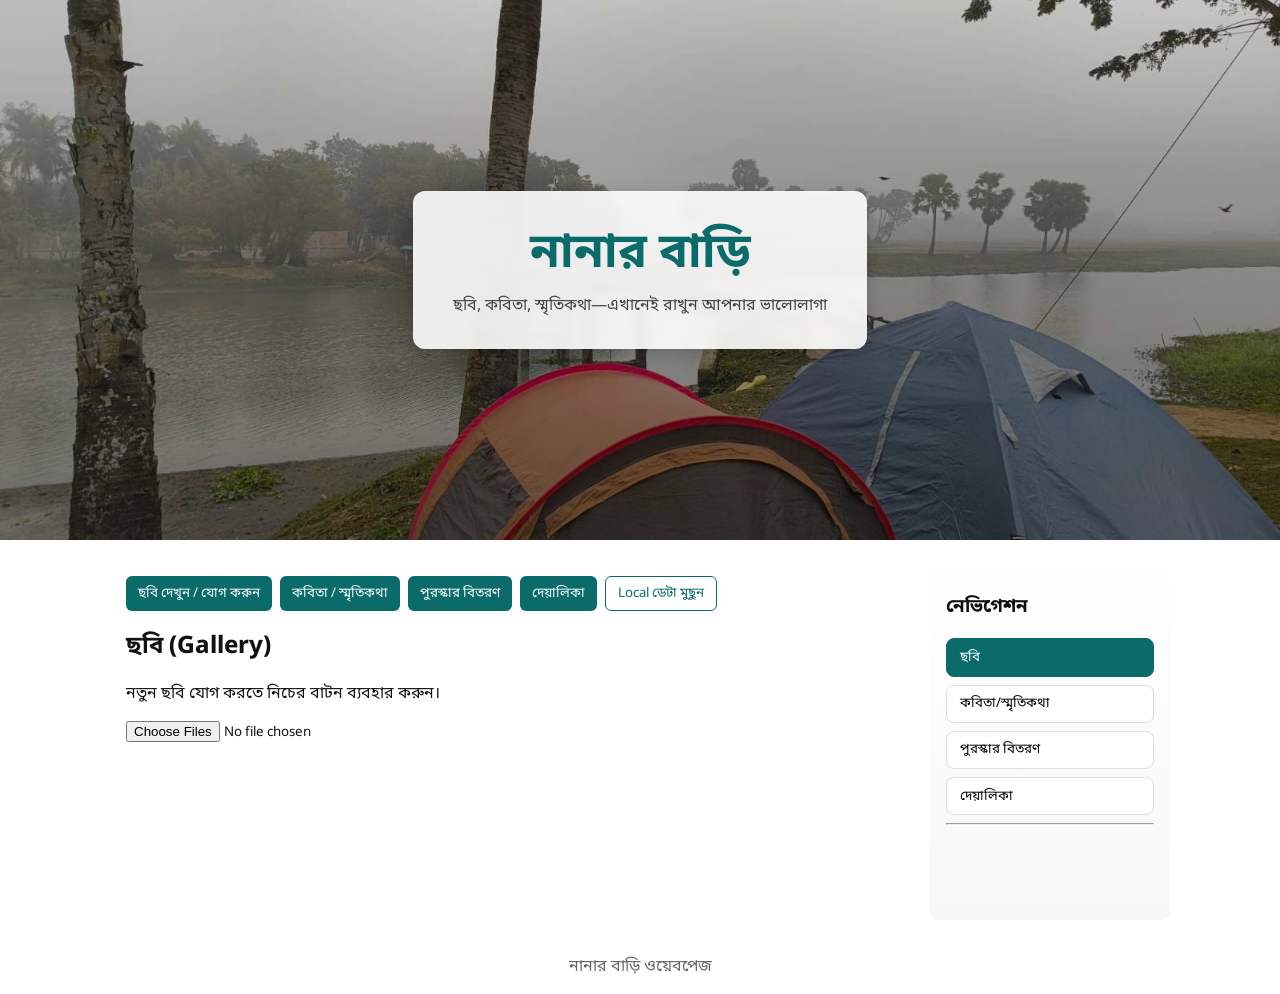
==== index.html @ ef78776d "just added html file" ====
<!doctype html>
<html lang="bn">
<head>
  <meta charset="utf-8">
  <meta name="viewport" content="width=device-width, initial-scale=1">
  <title>নানার বাড়ি</title>
  <link href="https://fonts.googleapis.com/css2?family=Noto+Sans+Bengali:wght@400;700&display=swap" rel="stylesheet">
    <link rel="stylesheet" href="css/style.css">
</head>
<body>
  <div class="hero" background="url(assets/bridge.jpeg)">
    <div class="overlay"></div>
    <div class="title-box">
      <h1>নানার বাড়ি</h1>
      <p class="lead">ছবি, কবিতা, স্মৃতিকথা—এখানেই রাখুন আপনার ভালোলাগা</p>
    </div>
  </div>

  <div class="container">
    <div class="main">
      <div class="top-actions">
        <button class="btn" onclick="showSection('chobi')">ছবি দেখুন / যোগ করুন</button>
        <button class="btn" onclick="showSection('kobita')">কবিতা / স্মৃতিকথা</button>
        <button class="btn" onclick="showSection('puroshkar')">পুরস্কার বিতরণ</button>
        <button class="btn" onclick="showSection('deyalikha')">দেয়ালিকা</button>
        <button class="btn ghost" onclick="clearAll()">Local ডেটা মুছুন</button>
      </div>

      <section id="chobi">
        <h2>ছবি (Gallery)</h2>
        <p>নতুন ছবি যোগ করতে নিচের বাটন ব্যবহার করুন।</p>
        <input type="file" id="imageInput" accept="image/*" multiple>
        <div style="height:10px"></div>
        <div class="gallery" id="gallery"></div>
      </section>

      <section id="kobita">
        <h2>কবিতা / স্মৃতিকথা</h2>
        <p>নিচে বাংলা কবিতা বা স্মৃতিকথা লিখে 'সংরক্ষণ' করুন।</p>
        <label>শিরোনাম</label>
        <input type="text" id="poemTitle" placeholder="কবিতের নাম / স্মৃতিকথার শিরোনাম">
        <label>কবিতা / স্মৃতিকথা</label>
        <textarea id="poemBody" rows="6" placeholder="এখানে বাংলায় লিখুন..."></textarea>
        <div style="margin-top:0.5rem">
          <button class="btn" onclick="savePoem()">সংরক্ষণ</button>
        </div>
        <hr>
        <div id="poemList"></div>
      </section>

      <section id="puroshkar">
        <h2>পুরস্কার বিতরণ</h2>
        <p>এখানে পুরস্কার তালিকা যোগ করুন (উদাহরণ: বর্ষসেরা কবিতা, শ্রেষ্ঠ চিত্র, ইত্যাদি)</p>
        <label>পুরস্কারের নাম</label>
        <input type="text" id="awardName">
        <label>বর্ণনা</label>
        <input type="text" id="awardDesc">
        <div style="margin-top:0.5rem"><button class="btn" onclick="addAward()">যোগ করুন</button></div>
        <div id="awardList" style="margin-top:0.75rem"></div>
      </section>

      <section id="deyalikha">
        <h2>দেয়ালিকা</h2>
        <p>আপনার নাম ও বার্তা রেখে যান।</p>
        <label>নাম</label>
        <input type="text" id="gbName">
        <label>বার্তা</label>
        <textarea id="gbMessage" rows="3"></textarea>
        <div style="margin-top:0.5rem"><button class="btn" onclick="addGuestbook()">পাঠান</button></div>
        <hr>
        <div id="gbList"></div>
      </section>

    </div>

    <aside class="side">
      <h3>নেভিগেশন</h3>
      <div class="menu" id="menu">
        <button onclick="showSection('chobi')" id="m-chobi">ছবি</button>
        <button onclick="showSection('kobita')" id="m-kobita">কবিতা/স্মৃতিকথা</button>
        <button onclick="showSection('puroshkar')" id="m-puroshkar">পুরস্কার বিতরণ</button>
        <button onclick="showSection('deyalikha')" id="m-deyalikha">দেয়ালিকা</button>
      </div>

      <hr>
     
    </aside>
  </div>

  <footer>
    নানার বাড়ি ওয়েবপেজ 
  </footer>
</body>
  <script src="js/script.js"></script>
  <!-- Front page image added -->
  <section id="front-image" style="text-align:center; margin-top:20px;">
    <img src="front.jpeg" alt="Front Image" style="width:100%; max-height:500px; object-fit:cover; border-radius:10px;">
    <h1 style="position:relative; top:-120px; color:white; font-size:48px; text-shadow:2px 2px 6px black;">নানার বাড়ি</h1>
  </section>

</html>
---- css/style.css ----
:root{
    --accent:#0b6b6b;
    --muted:#f4f4f4;
    --panel: rgba(255,255,255,0.85);
  }
  *{box-sizing:border-box;font-family:'Noto Sans Bengali', sans-serif}
  body,html{height:100%;margin:0;color:#111}

  .hero{
    background-image: url('/assets/bridge.jpeg');
    height: 500px;
    width: 100%;
    background-size: cover; 
    background-position: center; 
    background-repeat: no-repeat;
    background-position: center;
    height:60vh;
    position:relative;
    display:flex;
    align-items:center;
    justify-content:center;
  }
  .overlay{
    position:absolute;inset:0;background:linear-gradient(to bottom, rgba(0,0,0,0.15), rgba(0,0,0,0.45));
  }
  .title-box{
    position:relative;padding:2rem 2.5rem;border-radius:12px;background:rgba(255,255,255,0.9);text-align:center;backdrop-filter: blur(4px);
    box-shadow:0 6px 18px rgba(0,0,0,0.2);
  }
  h1{margin:0;font-size:3rem;color:var(--accent)}
  p.lead{margin:0.5rem 0 0;color:#444}

  .container{display:flex;gap:1rem;padding:1.25rem;max-width:1100px;margin:0 auto}
  .main{flex:1;background:var(--panel);padding:1rem;border-radius:8px;min-height:40vh}
  .side{width:240px;background:linear-gradient(180deg,#fff,#f7f7f7);padding:1rem;border-radius:8px}

  .menu{display:flex;flex-direction:column;gap:0.5rem}
  .menu button{padding:0.6rem 0.8rem;border-radius:8px;border:1px solid #ddd;background:white;cursor:pointer;text-align:left}
  .menu button.active{background:var(--accent);color:white;border-color:var(--accent)}

  section{display:none}
  section.active{display:block}

  /* gallery */
  .gallery{display:grid;grid-template-columns:repeat(auto-fill,minmax(140px,1fr));gap:0.5rem}
  .gallery img{width:100%;height:120px;object-fit:cover;border-radius:6px}

  /* poem list */
  .poem{border:1px dashed #ddd;padding:0.6rem;border-radius:6px;margin-bottom:0.5rem;background:white}
  label{display:block;margin:0.5rem 0 0.25rem;font-weight:600}
  input[type=text],textarea{width:100%;padding:0.5rem;border-radius:6px;border:1px solid #ccc}
  .row{display:flex;gap:0.5rem}
  .small{width:120px}

  footer{text-align:center;padding:1rem;color:#666}
  .top-actions{display:flex;gap:0.5rem;flex-wrap:wrap;margin-bottom:0.5rem}
  .btn{background:var(--accent);color:white;border:none;padding:0.5rem 0.75rem;border-radius:6px;cursor:pointer}
  .btn.ghost{background:transparent;color:var(--accent);border:1px solid var(--accent)}

  @media (max-width:900px){
    .container{flex-direction:column}
    .side{width:100%}
    h1{font-size:2.25rem}
  }
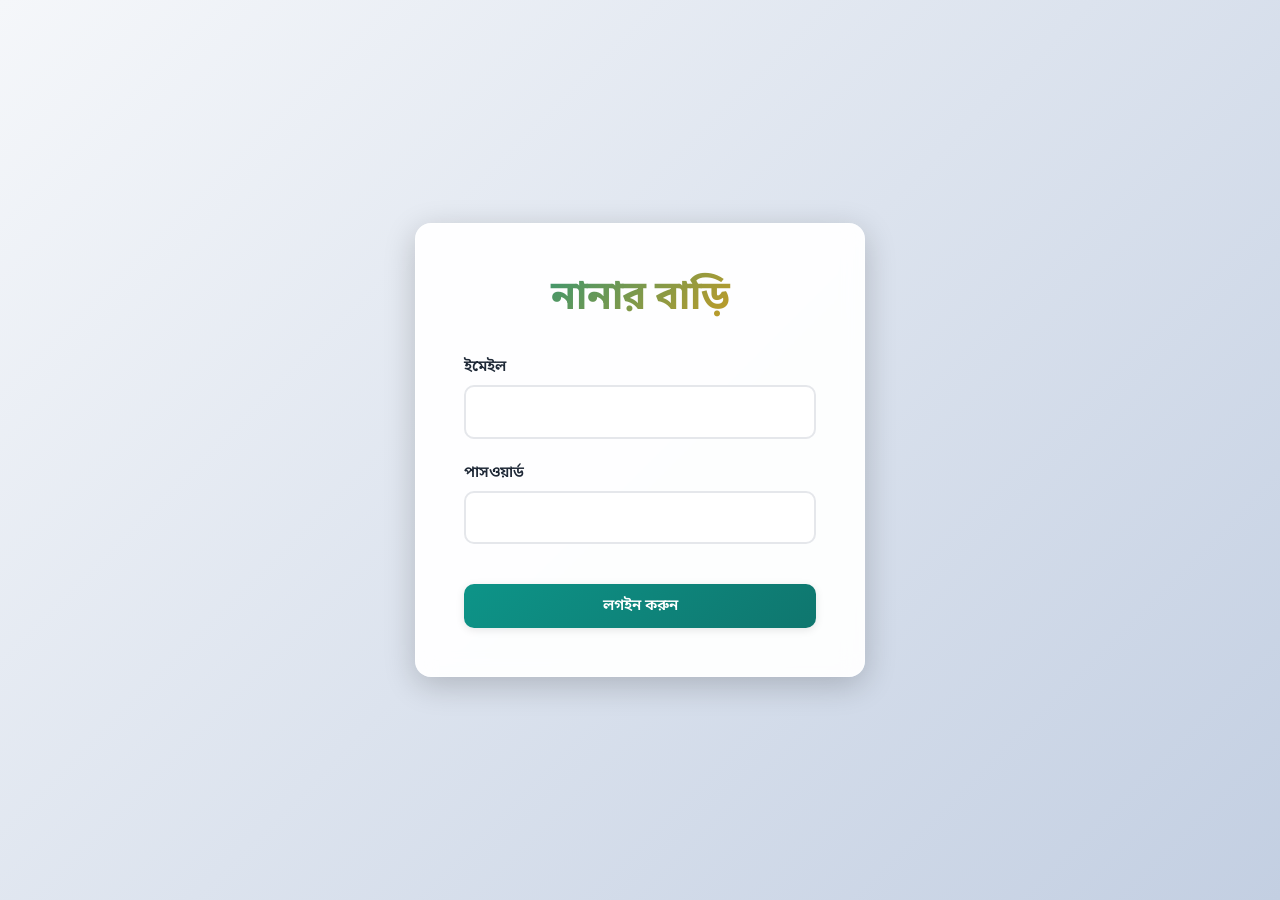
==== commit 6fe7b54b: "everything is working fine without image uploading" ====
--- a/index.html
+++ b/index.html
@@ -23,13 +23,21 @@
         <button class="btn" onclick="showSection('kobita')">কবিতা / স্মৃতিকথা</button>
         <button class="btn" onclick="showSection('puroshkar')">পুরস্কার বিতরণ</button>
         <button class="btn" onclick="showSection('deyalikha')">দেয়ালিকা</button>
-        <button class="btn ghost" onclick="clearAll()">Local ডেটা মুছুন</button>
+        <button class="btn ghost" onclick="logout()" style="margin-left: auto;">লগআউট</button>
       </div>
 
       <section id="chobi">
         <h2>ছবি (Gallery)</h2>
         <p>নতুন ছবি যোগ করতে নিচের বাটন ব্যবহার করুন।</p>
-        <input type="file" id="imageInput" accept="image/*" multiple>
+        <div class="upload-container" style="text-align: center; margin-bottom: 2rem;">
+        <input type="file" id="imageInput" accept="image/*" style="display: none;">
+        <label for="imageInput" class="btn" style="cursor: pointer; display: inline-flex; align-items: center; gap: 0.5rem;">
+          <svg xmlns="http://www.w3.org/2000/svg" width="20" height="20" viewBox="0 0 24 24" fill="none" stroke="currentColor" stroke-width="2" stroke-linecap="round" stroke-linejoin="round"><rect x="3" y="3" width="18" height="18" rx="2" ry="2"/><circle cx="8.5" cy="8.5" r="1.5"/><polyline points="21 15 16 10 5 21"/></svg>
+          ছবি নির্বাচন করুন
+        </label>
+        <span id="fileName" style="margin-left: 10px; color: var(--text-secondary);">কোন ছবি নির্বাচন করা হয়নি</span>
+        <button id="uploadBtn" class="btn" style="margin-left: 10px; background: var(--secondary); display: none;">আপলোড করুন</button>
+      </div>
         <div style="height:10px"></div>
         <div class="gallery" id="gallery"></div>
       </section>
@@ -88,14 +96,15 @@
   </div>
 
   <footer>
-    নানার বাড়ি ওয়েবপেজ 
+    © ২০২৫ নানার বাড়ি — সবার স্মৃতি, সবার আনন্দ
   </footer>
+
+  <!-- Lightbox for viewing images -->
+  <div class="lightbox" id="lightbox">
+    <button class="lightbox-close" onclick="closeLightbox()">✕</button>
+    <img id="lightbox-img" src="" alt="Full view">
+  </div>
+
+  <script src="js/script.js"></script>
 </body>
-  <script src="js/script.js"></script>
-  <!-- Front page image added -->
-  <section id="front-image" style="text-align:center; margin-top:20px;">
-    <img src="front.jpeg" alt="Front Image" style="width:100%; max-height:500px; object-fit:cover; border-radius:10px;">
-    <h1 style="position:relative; top:-120px; color:white; font-size:48px; text-shadow:2px 2px 6px black;">নানার বাড়ি</h1>
-  </section>
-
 </html>
--- a/css/style.css
+++ b/css/style.css
@@ -1,64 +1,536 @@
 :root{
-    --accent:#0b6b6b;
-    --muted:#f4f4f4;
-    --panel: rgba(255,255,255,0.85);
-  }
-  *{box-sizing:border-box;font-family:'Noto Sans Bengali', sans-serif}
-  body,html{height:100%;margin:0;color:#111}
-
-  .hero{
+    --primary: #0d9488;
+    --primary-dark: #0f766e;
+    --primary-light: #5eead4;
+    --accent: #f59e0b;
+    --accent-dark: #d97706;
+    --bg-gradient: linear-gradient(135deg, #667eea 0%, #764ba2 100%);
+    --card-bg: rgba(255, 255, 255, 0.95);
+    --glass-bg: rgba(255, 255, 255, 0.1);
+    --shadow-sm: 0 2px 8px rgba(0, 0, 0, 0.1);
+    --shadow-md: 0 4px 16px rgba(0, 0, 0, 0.15);
+    --shadow-lg: 0 8px 32px rgba(0, 0, 0, 0.2);
+    --text-primary: #1f2937;
+    --text-secondary: #6b7280;
+    --border-radius: 16px;
+    --transition: all 0.3s cubic-bezier(0.4, 0, 0.2, 1);
+}
+
+* {
+    box-sizing: border-box;
+    font-family: 'Noto Sans Bengali', sans-serif;
+}
+
+body, html {
+    height: 100%;
+    margin: 0;
+    color: var(--text-primary);
+    background: linear-gradient(135deg, #f5f7fa 0%, #c3cfe2 100%);
+}
+
+/* Hero Section */
+.hero {
     background-image: url('/assets/bridge.jpeg');
-    height: 500px;
+    height: 70vh;
     width: 100%;
-    background-size: cover; 
-    background-position: center; 
+    background-size: cover;
+    background-position: center;
     background-repeat: no-repeat;
-    background-position: center;
-    height:60vh;
-    position:relative;
-    display:flex;
-    align-items:center;
-    justify-content:center;
-  }
-  .overlay{
-    position:absolute;inset:0;background:linear-gradient(to bottom, rgba(0,0,0,0.15), rgba(0,0,0,0.45));
-  }
-  .title-box{
-    position:relative;padding:2rem 2.5rem;border-radius:12px;background:rgba(255,255,255,0.9);text-align:center;backdrop-filter: blur(4px);
-    box-shadow:0 6px 18px rgba(0,0,0,0.2);
-  }
-  h1{margin:0;font-size:3rem;color:var(--accent)}
-  p.lead{margin:0.5rem 0 0;color:#444}
-
-  .container{display:flex;gap:1rem;padding:1.25rem;max-width:1100px;margin:0 auto}
-  .main{flex:1;background:var(--panel);padding:1rem;border-radius:8px;min-height:40vh}
-  .side{width:240px;background:linear-gradient(180deg,#fff,#f7f7f7);padding:1rem;border-radius:8px}
-
-  .menu{display:flex;flex-direction:column;gap:0.5rem}
-  .menu button{padding:0.6rem 0.8rem;border-radius:8px;border:1px solid #ddd;background:white;cursor:pointer;text-align:left}
-  .menu button.active{background:var(--accent);color:white;border-color:var(--accent)}
-
-  section{display:none}
-  section.active{display:block}
-
-  /* gallery */
-  .gallery{display:grid;grid-template-columns:repeat(auto-fill,minmax(140px,1fr));gap:0.5rem}
-  .gallery img{width:100%;height:120px;object-fit:cover;border-radius:6px}
-
-  /* poem list */
-  .poem{border:1px dashed #ddd;padding:0.6rem;border-radius:6px;margin-bottom:0.5rem;background:white}
-  label{display:block;margin:0.5rem 0 0.25rem;font-weight:600}
-  input[type=text],textarea{width:100%;padding:0.5rem;border-radius:6px;border:1px solid #ccc}
-  .row{display:flex;gap:0.5rem}
-  .small{width:120px}
-
-  footer{text-align:center;padding:1rem;color:#666}
-  .top-actions{display:flex;gap:0.5rem;flex-wrap:wrap;margin-bottom:0.5rem}
-  .btn{background:var(--accent);color:white;border:none;padding:0.5rem 0.75rem;border-radius:6px;cursor:pointer}
-  .btn.ghost{background:transparent;color:var(--accent);border:1px solid var(--accent)}
-
-  @media (max-width:900px){
-    .container{flex-direction:column}
-    .side{width:100%}
-    h1{font-size:2.25rem}
-  }+    position: relative;
+    display: flex;
+    align-items: center;
+    justify-content: center;
+    animation: fadeIn 0.8s ease-out;
+}
+
+.overlay {
+    position: absolute;
+    inset: 0;
+    background: transparent;
+}
+
+.title-box {
+    position: relative;
+    padding: 3rem 4rem;
+    border-radius: var(--border-radius);
+    background: rgba(255, 255, 255, 0.95);
+    text-align: center;
+    backdrop-filter: blur(20px);
+    box-shadow: var(--shadow-lg);
+    border: 1px solid rgba(255, 255, 255, 0.3);
+    animation: slideUp 0.8s ease-out 0.2s both;
+    transform-origin: center;
+}
+
+h1 {
+    margin: 0;
+    font-size: 3.5rem;
+    background: linear-gradient(135deg, var(--primary) 0%, var(--accent) 100%);
+    -webkit-background-clip: text;
+    -webkit-text-fill-color: transparent;
+    background-clip: text;
+    font-weight: 700;
+    letter-spacing: -0.5px;
+}
+
+p.lead {
+    margin: 1rem 0 0;
+    color: var(--text-secondary);
+    font-size: 1.1rem;
+    font-weight: 400;
+}
+
+/* Container & Layout */
+.container {
+    display: flex;
+    gap: 1.5rem;
+    padding: 2rem 1.5rem;
+    max-width: 1200px;
+    margin: 0 auto;
+    animation: fadeIn 0.6s ease-out 0.4s both;
+}
+
+.main {
+    flex: 1;
+    background: var(--card-bg);
+    padding: 2rem;
+    border-radius: var(--border-radius);
+    min-height: 50vh;
+    box-shadow: var(--shadow-md);
+    backdrop-filter: blur(10px);
+    border: 1px solid rgba(255, 255, 255, 0.5);
+    transition: var(--transition);
+}
+
+.main:hover {
+    box-shadow: var(--shadow-lg);
+}
+
+.side {
+    width: 280px;
+    background: linear-gradient(180deg, rgba(255, 255, 255, 0.95), rgba(255, 255, 255, 0.85));
+    padding: 1.5rem;
+    border-radius: var(--border-radius);
+    box-shadow: var(--shadow-md);
+    backdrop-filter: blur(10px);
+    border: 1px solid rgba(255, 255, 255, 0.5);
+    position: sticky;
+    top: 2rem;
+    height: fit-content;
+}
+
+.side h3 {
+    margin: 0 0 1rem 0;
+    color: var(--primary-dark);
+    font-size: 1.3rem;
+}
+
+/* Navigation Menu */
+.menu {
+    display: flex;
+    flex-direction: column;
+    gap: 0.75rem;
+}
+
+.menu button {
+    padding: 0.85rem 1.2rem;
+    border-radius: 12px;
+    border: 2px solid transparent;
+    background: white;
+    cursor: pointer;
+    text-align: left;
+    font-size: 1rem;
+    font-weight: 500;
+    color: var(--text-primary);
+    transition: var(--transition);
+    position: relative;
+    overflow: hidden;
+}
+
+.menu button::before {
+    content: '';
+    position: absolute;
+    top: 0;
+    left: -100%;
+    width: 100%;
+    height: 100%;
+    background: linear-gradient(90deg, transparent, rgba(94, 234, 212, 0.3), transparent);
+    transition: left 0.5s;
+}
+
+.menu button:hover::before {
+    left: 100%;
+}
+
+.menu button:hover {
+    background: linear-gradient(135deg, rgba(13, 148, 136, 0.1), rgba(94, 234, 212, 0.1));
+    border-color: var(--primary-light);
+    transform: translateX(5px);
+}
+
+.menu button.active {
+    background: linear-gradient(135deg, var(--primary) 0%, var(--primary-dark) 100%);
+    color: white;
+    border-color: var(--primary-dark);
+    box-shadow: 0 4px 12px rgba(13, 148, 136, 0.3);
+}
+
+/* Sections */
+section {
+    display: none;
+    animation: fadeInUp 0.4s ease-out;
+}
+
+section.active {
+    display: block;
+}
+
+section h2 {
+    color: var(--primary-dark);
+    font-size: 2rem;
+    margin: 0 0 0.5rem 0;
+    position: relative;
+    padding-bottom: 0.5rem;
+}
+
+section h2::after {
+    content: '';
+    position: absolute;
+    bottom: 0;
+    left: 0;
+    width: 60px;
+    height: 4px;
+    background: linear-gradient(90deg, var(--primary), var(--accent));
+    border-radius: 2px;
+}
+
+section p {
+    color: var(--text-secondary);
+    margin-bottom: 1.5rem;
+}
+
+/* Gallery */
+.gallery {
+    display: grid;
+    grid-template-columns: repeat(2, 1fr);
+    gap: 1rem;
+}
+
+.gallery-item {
+    position: relative;
+    overflow: hidden;
+    border-radius: 12px;
+    cursor: pointer;
+    transition: var(--transition);
+    box-shadow: var(--shadow-sm);
+}
+
+.gallery-item:hover {
+    transform: translateY(-5px) scale(1.02);
+    box-shadow: var(--shadow-lg);
+}
+
+.gallery img {
+    width: 100%;
+    height: 160px;
+    object-fit: cover;
+    border-radius: 12px;
+    transition: var(--transition);
+}
+
+.gallery-item:hover img {
+    transform: scale(1.1);
+}
+
+/* Poem/Content Cards */
+.poem {
+    border: none;
+    padding: 1.5rem;
+    border-radius: 12px;
+    margin-bottom: 1rem;
+    background: white;
+    box-shadow: var(--shadow-sm);
+    transition: var(--transition);
+    position: relative;
+    border-left: 4px solid var(--primary);
+}
+
+.poem:hover {
+    box-shadow: var(--shadow-md);
+    transform: translateX(5px);
+}
+
+.poem strong {
+    color: var(--primary-dark);
+    font-size: 1.2rem;
+    display: block;
+    margin-bottom: 0.5rem;
+}
+
+.poem-delete {
+    position: absolute;
+    top: 1rem;
+    right: 1rem;
+    background: rgba(239, 68, 68, 0.1);
+    color: #dc2626;
+    border: none;
+    padding: 0.5rem 0.75rem;
+    border-radius: 8px;
+    cursor: pointer;
+    font-size: 0.85rem;
+    transition: var(--transition);
+    opacity: 0;
+}
+
+.poem:hover .poem-delete {
+    opacity: 1;
+}
+
+.poem-delete:hover {
+    background: #dc2626;
+    color: white;
+}
+
+/* Form Elements */
+label {
+    display: block;
+    margin: 1rem 0 0.5rem;
+    font-weight: 600;
+    color: var(--text-primary);
+    font-size: 0.95rem;
+}
+
+input[type=text], 
+input[type=file], 
+textarea {
+    width: 100%;
+    padding: 0.85rem 1rem;
+    border-radius: 10px;
+    border: 2px solid #e5e7eb;
+    background: white;
+    font-size: 1rem;
+    transition: var(--transition);
+    font-family: 'Noto Sans Bengali', sans-serif;
+}
+
+input[type=text]:focus, 
+textarea:focus {
+    outline: none;
+    border-color: var(--primary);
+    box-shadow: 0 0 0 3px rgba(13, 148, 136, 0.1);
+}
+
+input[type=file] {
+    padding: 0.75rem;
+    cursor: pointer;
+}
+
+textarea {
+    resize: vertical;
+    min-height: 120px;
+}
+
+/* Buttons */
+.top-actions {
+    display: flex;
+    gap: 0.75rem;
+    flex-wrap: wrap;
+    margin-bottom: 1.5rem;
+}
+
+.btn {
+    background: linear-gradient(135deg, var(--primary) 0%, var(--primary-dark) 100%);
+    color: white;
+    border: none;
+    padding: 0.75rem 1.5rem;
+    border-radius: 10px;
+    cursor: pointer;
+    font-size: 0.95rem;
+    font-weight: 600;
+    transition: var(--transition);
+    box-shadow: var(--shadow-sm);
+    position: relative;
+    overflow: hidden;
+}
+
+.btn::before {
+    content: '';
+    position: absolute;
+    top: 50%;
+    left: 50%;
+    width: 0;
+    height: 0;
+    border-radius: 50%;
+    background: rgba(255, 255, 255, 0.3);
+    transform: translate(-50%, -50%);
+    transition: width 0.6s, height 0.6s;
+}
+
+.btn:hover::before {
+    width: 300px;
+    height: 300px;
+}
+
+.btn:hover {
+    transform: translateY(-2px);
+    box-shadow: var(--shadow-md);
+}
+
+.btn:active {
+    transform: translateY(0);
+}
+
+.btn.ghost {
+    background: transparent;
+    color: #dc2626;
+    border: 2px solid #dc2626;
+    box-shadow: none;
+}
+
+.btn.ghost:hover {
+    background: #dc2626;
+    color: white;
+}
+
+/* Footer */
+footer {
+    text-align: center;
+    padding: 2rem 1rem;
+    color: var(--text-secondary);
+    background: rgba(255, 255, 255, 0.5);
+    backdrop-filter: blur(10px);
+    margin-top: 2rem;
+    font-size: 0.95rem;
+}
+
+/* Lightbox */
+.lightbox {
+    display: none;
+    position: fixed;
+    top: 0;
+    left: 0;
+    width: 100%;
+    height: 100%;
+    background: rgba(0, 0, 0, 0.9);
+    z-index: 1000;
+    justify-content: center;
+    align-items: center;
+    animation: fadeIn 0.3s ease-out;
+}
+
+.lightbox.active {
+    display: flex;
+}
+
+.lightbox img {
+    max-width: 90%;
+    max-height: 90%;
+    border-radius: 8px;
+    box-shadow: 0 10px 50px rgba(0, 0, 0, 0.5);
+    animation: zoomIn 0.3s ease-out;
+}
+
+.lightbox-close {
+    position: absolute;
+    top: 2rem;
+    right: 2rem;
+    background: white;
+    border: none;
+    padding: 1rem 1.5rem;
+    border-radius: 50px;
+    cursor: pointer;
+    font-size: 1.2rem;
+    font-weight: bold;
+    transition: var(--transition);
+}
+
+.lightbox-close:hover {
+    background: var(--accent);
+    color: white;
+    transform: rotate(90deg);
+}
+
+/* Animations */
+@keyframes fadeIn {
+    from { opacity: 0; }
+    to { opacity: 1; }
+}
+
+@keyframes slideUp {
+    from {
+        opacity: 0;
+        transform: translateY(30px);
+    }
+    to {
+        opacity: 1;
+        transform: translateY(0);
+    }
+}
+
+@keyframes fadeInUp {
+    from {
+        opacity: 0;
+        transform: translateY(20px);
+    }
+    to {
+        opacity: 1;
+        transform: translateY(0);
+    }
+}
+
+@keyframes zoomIn {
+    from {
+        opacity: 0;
+        transform: scale(0.8);
+    }
+    to {
+        opacity: 1;
+        transform: scale(1);
+    }
+}
+
+/* Responsive Design */
+@media (max-width: 900px) {
+    .container {
+        flex-direction: column;
+    }
+    
+    .side {
+        width: 100%;
+        position: static;
+    }
+    
+    h1 {
+        font-size: 2.5rem;
+    }
+    
+    .title-box {
+        padding: 2rem 2.5rem;
+    }
+    
+    .gallery {
+        grid-template-columns: repeat(auto-fill, minmax(140px, 1fr));
+    }
+    
+    .main {
+        padding: 1.5rem;
+    }
+}
+
+@media (max-width: 600px) {
+    h1 {
+        font-size: 2rem;
+    }
+    
+    .hero {
+        height: 50vh;
+    }
+    
+    .title-box {
+        padding: 1.5rem 2rem;
+    }
+    
+    section h2 {
+        font-size: 1.5rem;
+    }
+}
